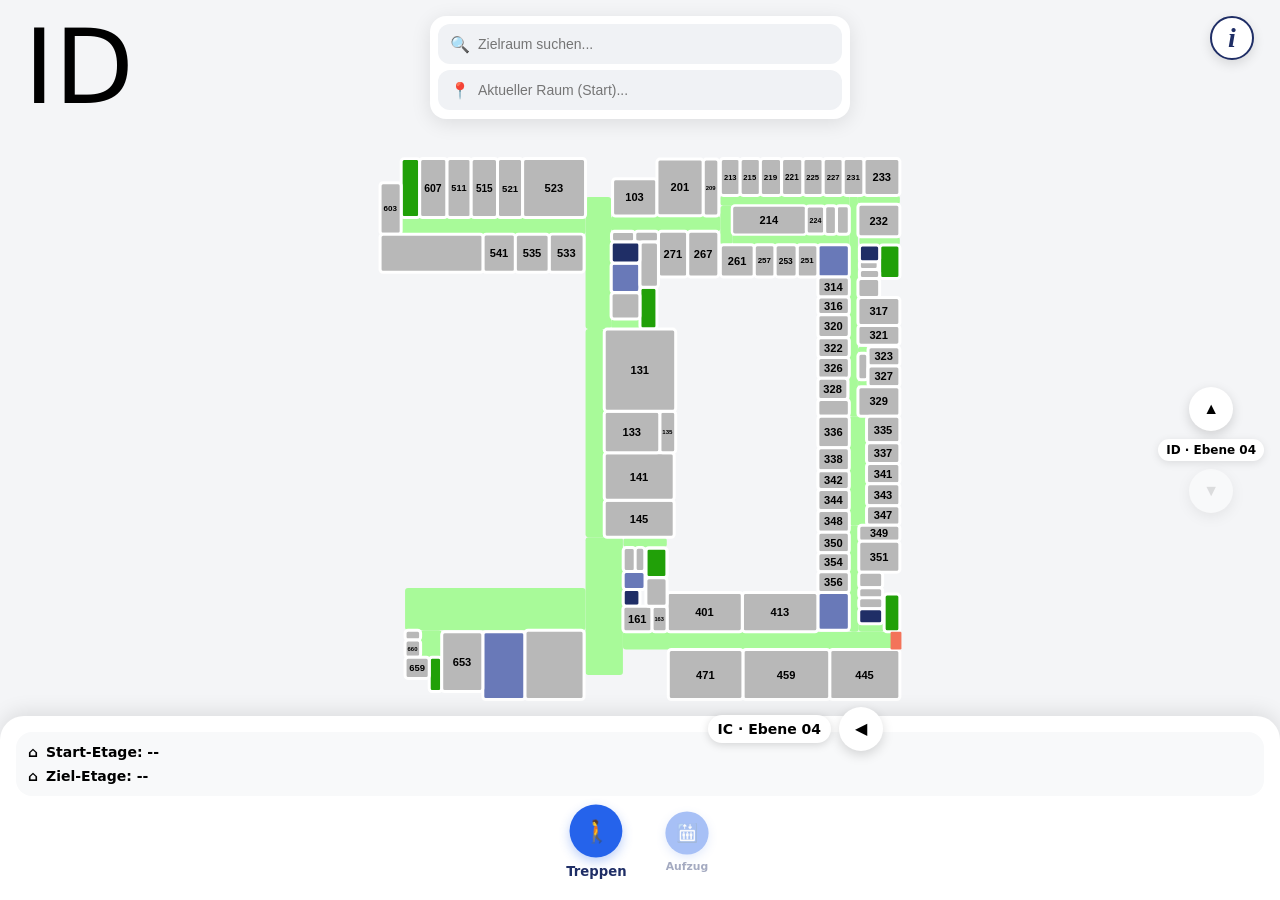
==== index.html @ 02faa21f "Stand V4 InteraktiveMap" ====
﻿<!-- Anzeigen: im Browser: http://localhost:8000/ | im Terminal: python -m http.server 8000 -->
<!DOCTYPE html>
<html lang="de">
<head>
    <meta charset="UTF-8" />
    <meta name="viewport" content="width=device-width, initial-scale=1.0" />
    <title>Interaktive Karte</title>
    <link rel="stylesheet" href="styles.css" />
</head>
<body>

    <div class="app-wrapper">
        <!-- SVG Karte -->
        <div id="map-container"></div>
        <div id="building-name" class="building-name" aria-live="polite">ID</div>
        <div id="building-transition" class="building-transition" hidden>
            <span id="building-transition-label" class="building-transition-label">IC · Ebene 04</span>
            <button type="button" id="building-transition-button" class="btn-circle building-transition-button" aria-label="Zu Gebäude IC wechseln">
                <span id="building-transition-arrow" aria-hidden="true">←</span>
            </button>
        </div>

        <!-- Top Overlay: Suchfelder -->
        <div class="top-search-card">
            <div class="input-group">
                <span class="input-icon">🔍</span>
                <input type="text" id="destination-input" placeholder="Zielraum suchen..." autocomplete="off">
                <button type="button" id="clear-destination" class="input-clear" aria-label="Zielraum entfernen" hidden>×</button>
            </div>
            <div class="input-group">
                <span class="input-icon">📍</span>
                <input type="text" id="start-input" placeholder="Aktueller Raum (Start)..." autocomplete="off">
                <button type="button" id="clear-start" class="input-clear" aria-label="Startraum entfernen" hidden>×</button>
            </div>
            <!-- Suchergebnisse Dropdown -->
            <div id="search-results" class="search-results-dropdown"></div>
        </div>

        <aside id="map-legend" class="map-legend is-collapsed" aria-label="Kartenlegende">
            <button type="button" id="legend-toggle" class="legend-toggle" aria-label="Legende anzeigen" aria-expanded="false" aria-controls="legend-items">i</button>
            <div id="legend-items" class="legend-items" hidden>
                <div class="legend-item"><span class="legend-swatch legend-elevator"></span><span>Aufzug</span></div>
                <div class="legend-item"><span class="legend-swatch legend-stairs"></span><span>Treppe</span></div>
                <div class="legend-item"><span class="legend-swatch legend-toilet"></span><span>Toilette</span></div>
                <div class="legend-item legend-item-exitIC" title="Gebäudeübergang zwischen IC und ID">
                    <span class="legend-swatch legend-exitIC"></span><span>IC↔ID</span>
                </div>
            </div>
        </aside>

        <!-- Right Controls: Etagen-Switch Pfeile -->
        <div class="right-controls">
            <button id="btn-floor-up" class="btn-circle">▲</button>
            <span id="current-floor-badge" class="floor-indicator">EG</span>
            <button id="btn-floor-down" class="btn-circle">▼</button>
        </div>

        <!-- Bottom Panel: Etagen-Auswahl & Transport-Swipe -->
        <div class="bottom-panel">
            <div class="floor-route-info">
                <div class="route-item">
                    <span class="route-icon">⌂</span>
                    <span id="label-start-floor">Start-Etage: --</span>
                </div>
                <div class="route-item">
                    <span class="route-icon">⌂</span>
                    <span id="label-dest-floor">Ziel-Etage: --</span>
                </div>
            </div>

            <!-- Swipeable Transport Carousel -->
            <div class="transport-carousel">
                <div class="transport-track">
                    <div class="transport-option active" data-mode="staircase">
                        <span class="mode-icon">🚶</span>
                        <span class="mode-label">Treppen</span>
                    </div>
                    <div class="transport-option" data-mode="elevator">
                        <span class="mode-icon">🛗</span> <!-- Spezifisches Aufzug-Emoji -->
                        <span class="mode-label">Aufzug</span>
                    </div>
                </div>
            </div>
        </div>
    </div>

    <script src="script.js"></script>
</body>
</html>
---- styles.css ----
* {
    box-sizing: border-box;
    margin: 0;
    padding: 0;
}

:root {
    --top-overlay-height: 103px;
    /* Manuelle Kartenposition: positive Werte verschieben nach rechts bzw. unten. */
    --map-offset-x: 15px;
    --map-offset-y: -23px;
    /* Manuelle Infofeld-Position und -Breite: positiver X-Abstand verschiebt nach links. */
    --legend-offset-x: 10px;
    --legend-width: 125px;
}

body, html {
    width: 100%;
    height: 100%;
    overflow: hidden;
    font-family: system-ui, -apple-system, sans-serif;
}

.app-wrapper {
    position: relative;
    width: 100vw;
    height: 100vh;
    background: #f4f5f7;
    overflow: hidden;
}

/* MAP CONTAINER: Befindet sich im Hintergrund über den gesamten Bildschirm */
#map-container {
    position: absolute;
    top: 0;
    left: 0;
    width: 100%;
    height: 100%;
    z-index: 1;
    padding-top: clamp(150px, 20vh, 185px);
    padding-bottom: 176px;
    padding-left: 35px;
    padding-right: 65px;

    display: flex;
    align-items: flex-start;
    justify-content: center;
    transform: translate(var(--map-offset-x), var(--map-offset-y));
}

#map-container svg {
    width: 100%;
    height: auto;
    max-width: 100%;
    max-height: 100%;
    display: block;
    object-fit: contain;
}

.building-name {
    position: absolute;
    top: 16px;
    left: 24px;
    z-index: 9;
    color: #000000;
    font-size: var(--top-overlay-height);
    font-weight: 500;
    line-height: 1;
    pointer-events: none;
}

.building-transition {
    position: absolute;
    z-index: 12;
    display: flex;
    align-items: center;
    gap: 8px;
    pointer-events: none;
}

.building-transition.is-reversed {
    flex-direction: row-reverse;
}

.building-transition[hidden] {
    display: none;
}

.building-transition-label {
    padding: 6px 10px;
    border-radius: 999px;
    background: #ffffff;
    box-shadow: 0 2px 8px rgba(0, 0, 0, 0.15);
    font-size: 14px;
    font-weight: 600;
    white-space: nowrap;
}

.building-transition-button {
    display: flex;
    align-items: center;
    justify-content: center;
    flex: 0 0 auto;
    pointer-events: auto;
}

.building-transition-button:focus-visible {
    outline: 3px solid #1f2e66;
    outline-offset: 2px;
}

/* TOP SEARCH CARD: Fest oben schwebend */
.top-search-card {
    position: absolute;
    top: 16px;
    left: 50%;
    transform: translateX(-50%);
    width: calc(100% - 32px);
    height: var(--top-overlay-height);
    max-width: 420px;
    background: #ffffff;
    border-radius: 16px;
    padding: 8px;
    box-shadow: 0 4px 20px rgba(0,0,0,0.1);
    z-index: 10;
}

.input-group {
    display: flex;
    align-items: center;
    height: 40px;
    background: #f0f2f5;
    border-radius: 12px;
    padding: 8px 12px;
    margin-bottom: 6px;
}

    .input-group:last-child {
        margin-bottom: 0;
    }

.input-icon {
    margin-right: 8px;
    font-size: 16px;
}

.input-group input {
    flex: 1 1 0;
    min-width: 0;
    border: none;
    background: transparent;
    width: 100%;
    outline: none;
    font-size: 14px;
    font-weight: 500;
    overflow: hidden;
    text-overflow: ellipsis;
    white-space: nowrap;
}

.input-clear {
    flex: 0 0 auto;
    display: flex;
    align-items: center;
    justify-content: center;
    width: 24px;
    height: 24px;
    border: 0;
    background: transparent;
    color: #6979b8;
    font-size: 24px;
    line-height: 1;
    cursor: pointer;
}

.input-clear[hidden] {
    display: none;
}

.map-legend {
    position: absolute;
    top: 16px;
    right: calc(16px + var(--legend-offset-x));
    z-index: 10;
    display: flex;
    flex-direction: column;
    align-items: flex-end;
    gap: 8px;
    padding: 10px 12px;
    background: #ffffff;
    border-radius: 16px;
    box-shadow: 0 4px 16px rgba(0, 0, 0, 0.1);
}

.map-legend.is-collapsed {
    padding: 0;
    background: transparent;
    box-shadow: none;
}

.map-legend:not(.is-collapsed) {
    width: min(var(--legend-width), calc(100vw - 32px));
    height: var(--top-overlay-height);
    padding: 12px;
}

.legend-toggle {
    position: absolute;
    top: 10px;
    right: 10px;
    z-index: 1;
    display: flex;
    align-items: center;
    justify-content: center;
    width: 22px;
    height: 22px;
    border: 2px solid #1f2e66;
    border-radius: 50%;
    background: #ffffff;
    color: #1f2e66;
    font-family: Georgia, serif;
    font-size: 15px;
    font-style: italic;
    font-weight: bold;
    line-height: 1;
    cursor: pointer;
}

.map-legend.is-collapsed .legend-toggle {
    position: static;
    width: 44px;
    height: 44px;
    font-size: 28px;
    box-shadow: 0 4px 12px rgba(0, 0, 0, 0.12);
}

.legend-items {
    position: absolute;
    top: 50%;
    right: 38px;
    left: 12px;
    display: flex;
    flex-direction: column;
    gap: 8px;
    transform: translateY(-50%);
}

.legend-items[hidden] {
    display: none;
}

.legend-item {
    display: flex;
    align-items: center;
    gap: 8px;
    white-space: nowrap;
    font-size: 13px;
}

.legend-item-exitIC {
    font-size: 12px;
}

.legend-swatch {
    width: 24px;
    height: 11px;
    border-radius: 5px;
}

.legend-elevator {
    background: #1f2e66;
}

.legend-stairs {
    background: #21a008;
}

.legend-toilet {
    background: #6979b8;
}
.legend-exitIC {
    background: #f3735aff;
}

/* RIGHT CONTROLS: Rechts mittig zentriert */
.right-controls {
    position: absolute;
    right: 16px;
    top: 50%;
    transform: translateY(-50%);
    display: flex;
    flex-direction: column;
    align-items: center;
    gap: 8px;
    z-index: 10;
}

.btn-circle {
    width: 44px;
    height: 44px;
    border-radius: 50%;
    border: none;
    background: #ffffff;
    box-shadow: 0 4px 12px rgba(0,0,0,0.15);
    font-size: 16px;
    cursor: pointer;
}

.btn-circle:disabled {
    opacity: 0.4;
    cursor: default;
}

.floor-indicator {
    background: #ffffff;
    padding: 4px 8px;
    border-radius: 12px;
    font-size: 12px;
    font-weight: bold;
    box-shadow: 0 2px 8px rgba(0,0,0,0.1);
}

/* BOTTOM PANEL: Fest am unteren Rand */
.bottom-panel {
    position: absolute;
    bottom: 0;
    left: 0;
    right: 0;
    background: #ffffff;
    border-top-left-radius: 24px;
    border-top-right-radius: 24px;
    padding: 16px 16px 24px 16px;
    box-shadow: 0 -4px 20px rgba(0,0,0,0.1);
    z-index: 10;
}

.floor-route-info {
    display: flex;
    flex-direction: column;
    gap: 8px;
    background: #f8f9fa;
    padding: 12px;
    border-radius: 16px;
    margin-bottom: 12px;
}

.route-item {
    display: flex;
    align-items: center;
    gap: 8px;
    font-size: 14px;
    font-weight: 600;
}

/* TRANSPORT AUSWAHL: Direkt sichtbar, ohne Scrollen */
.transport-carousel {
    display: flex;
    justify-content: center;
    width: 100%;
    overflow: visible;
}

.transport-track {
    display: flex;
    gap: 40px;
    align-items: center;
    justify-content: center;
}

.transport-option {
    display: flex;
    flex-direction: column;
    align-items: center;
    opacity: 0.4;
    transform: scale(0.9);
    transition: all 0.2s ease-in-out;
    cursor: pointer;
}

    .transport-option.active {
        opacity: 1;
        transform: scale(1.1);
    }

.mode-icon {
    width: 48px;
    height: 48px;
    background: #2563eb;
    color: white;
    border-radius: 50%;
    display: flex;
    align-items: center;
    justify-content: center;
    font-size: 20px;
    box-shadow: 0 4px 10px rgba(37, 99, 235, 0.3);
}

.mode-label {
    font-size: 12px;
    font-weight: bold;
    margin-top: 6px;
    color: #1F2E66;
    white-space: nowrap;
}

/* --- SVG STYLING FIXES --- */
#map-container polygon,
#map-container rect,
#map-container path {
    cursor: pointer;
    transition: fill 0.2s ease, stroke 0.2s ease;
    stroke: #333;
    stroke-width: 1.5px;
}

#map-container .selected-room {
    fill: #ff874b !important;
}

    #map-container path.navigation-path,
    #map-container path.path-line {
        fill: none !important;
    }

#map-container text.room-label,
#map-container text.room-label-text,
text.room-label {
    font-family: Arial, sans-serif !important;
    font-weight: bold !important;
    fill: #000000 !important;
    stroke: none !important;
    pointer-events: none !important;
    user-select: none !important;
    opacity: 1 !important;
    visibility: visible !important;
}

/* Nur die aktuell gewählte Kartenansicht anzeigen. */
.hidden-floor {
    display: none !important;
}

.active-floor {
    display: block !important;
}

#map-container .building-exit:focus {
    stroke: #1f2e66 !important;
    stroke-width: 3px !important;
}

#active-room-text-overlay {
    fill: #ff0055;
    font-size: 14px;
    font-weight: bold;
    text-anchor: middle;
    dominant-baseline: central;
    pointer-events: none;
    filter: drop-shadow(0px 0px 3px #ffffff);
}

@media (max-width: 640px) {
    :root {
        --map-offset-x: 0px;
        --map-offset-y: 0px;
        --top-overlay-height: 84px;
    }

    #map-container {
        top: 0;
        left: 0;
        width: 100%;
        height: 100%;
        padding-top: 148px;
        padding-bottom: 224px;
        padding-left: 24px;
        padding-right: 24px;
        align-items: flex-start;
        justify-content: center;
    }

    #map-container svg {
        width: 100%;
        height: 100%;
        max-width: 100%;
        max-height: 100%;
    }

    .building-name {
        top: 112px;
        left: 24px;
        font-size: 26px;
    }

    .top-search-card {
        top: 16px;
        left: 16px;
        width: calc(100% - 32px);
        max-width: none;
        height: var(--top-overlay-height);
        transform: none;
        border-radius: 12px;
        padding: 6px;
    }

    .input-group {
        height: 32px;
        border-radius: 9px;
        padding: 5px 9px;
        margin-bottom: 5px;
    }

    .input-icon {
        margin-right: 7px;
        font-size: 13px;
    }

    .input-group input {
        font-size: 12px;
    }

    .map-legend {
        top: 112px;
        right: 16px;
    }

    .map-legend.is-collapsed .legend-toggle {
        width: 36px;
        height: 36px;
        font-size: 23px;
    }

    .right-controls {
        top: 0;
        right: 0;
        width: 100%;
        height: 100%;
        transform: none;
        gap: 0;
        pointer-events: none;
    }

    .right-controls button,
    .right-controls .floor-indicator {
        pointer-events: auto;
    }

    .right-controls #btn-floor-up {
        position: absolute;
        top: 148px;
        right: 16px;
        width: 36px;
        height: 36px;
        font-size: 13px;
    }

    .right-controls #btn-floor-down {
        position: absolute;
        bottom: 210px;
        right: 16px;
        width: 36px;
        height: 36px;
        font-size: 13px;
    }

    .right-controls .floor-indicator {
        position: absolute;
        top: 116px;
        right: 58px;
        min-width: 82px;
        text-align: center;
        padding: 3px 7px;
        font-size: 10px;
    }

    .building-transition {
        top: auto !important;
        bottom: 210px;
        left: 24px !important;
        gap: 6px;
    }

    .building-transition-label {
        padding: 5px 8px;
        font-size: 11px;
    }

    .building-transition-button {
        width: 36px;
        height: 36px;
        font-size: 13px;
    }

    .bottom-panel {
        height: 210px;
        padding: 12px 14px 10px;
        border-top-left-radius: 18px;
        border-top-right-radius: 18px;
    }

    .floor-route-info {
        height: 64px;
        gap: 5px;
        margin-bottom: 8px;
        padding: 11px 10px;
        border-radius: 12px;
    }

    .route-item {
        font-size: 11px;
    }

    .transport-track {
        gap: 24px;
    }

    .mode-icon {
        width: 40px;
        height: 40px;
        font-size: 17px;
    }

    .mode-label {
        margin-top: 4px;
        font-size: 10px;
    }

    .transport-track {
        gap: 32px;
    }
}

/* Dropdown Ergebnisse unter der Suchleiste */
.search-results-dropdown {
    display: none;
    position: absolute;
    top: 100%;
    left: 0;
    right: 0;
    background: #ffffff;
    border-radius: 12px;
    margin-top: 6px;
    max-height: 200px;
    overflow-y: auto;
    box-shadow: 0 4px 16px rgba(0,0,0,0.15);
    z-index: 20;
}

    .search-results-dropdown.active {
        display: block;
    }

.search-item {
    padding: 10px 16px;
    font-size: 14px;
    font-weight: 500;
    cursor: pointer;
    border-bottom: 1px solid #f0f2f5;
    transition: background 0.15s ease;
}

    .search-item:last-child {
        border-bottom: none;
    }

    .search-item:hover {
        background: #f0f2f5;
        color: #2563eb;
    }
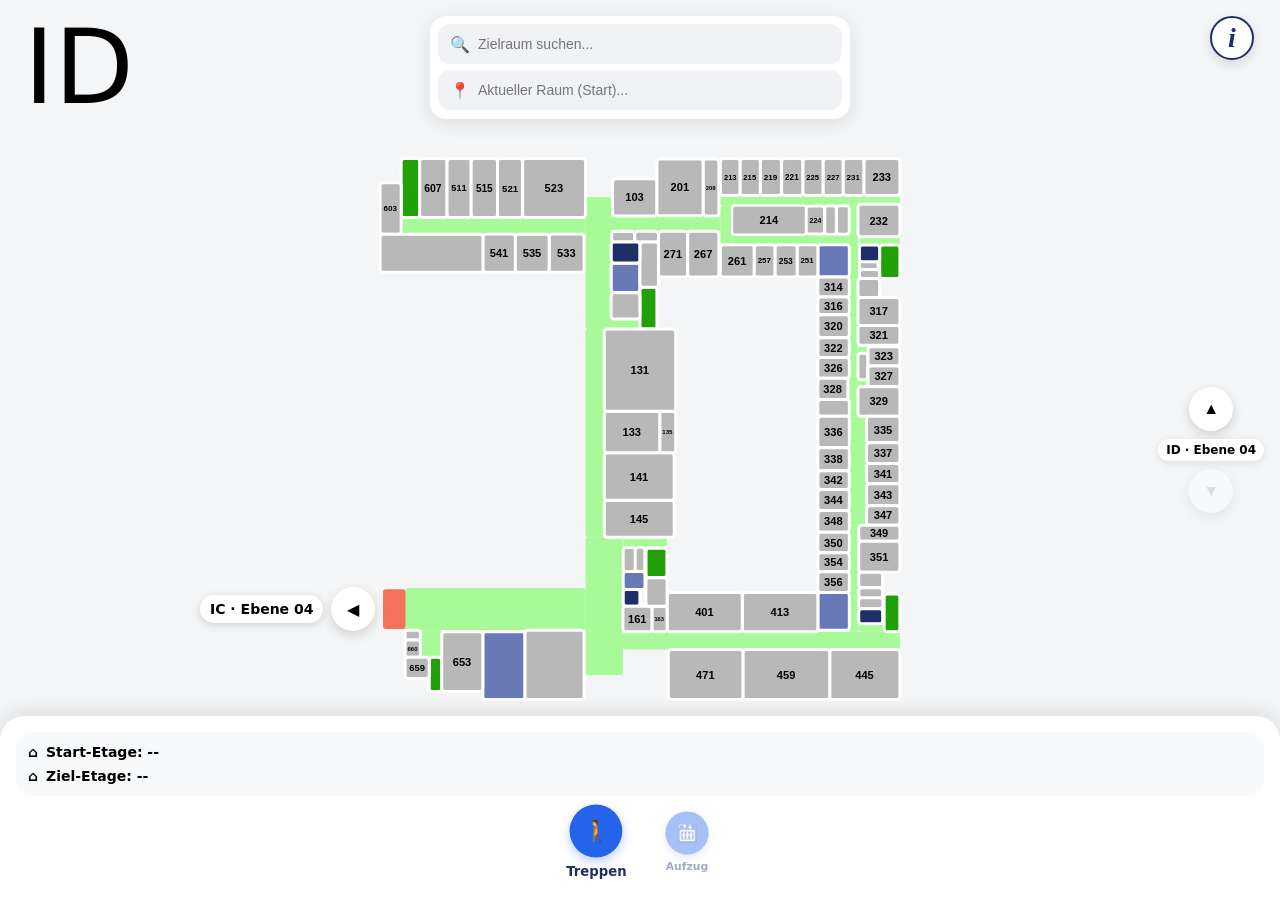
==== commit ee36b7c9: "Anpassung an InteraktiveMap" ====
--- a/index.html
+++ b/index.html
@@ -12,7 +12,10 @@
     <div class="app-wrapper">
         <!-- SVG Karte -->
         <div id="map-container"></div>
-        <div id="building-name" class="building-name" aria-live="polite">ID</div>
+        <div class="building-heading">
+            <div id="building-name" class="building-name" aria-live="polite">ID</div>
+            <span id="current-floor-badge" class="floor-indicator">ID · Ebene 04</span>
+        </div>
         <div id="building-transition" class="building-transition" hidden>
             <span id="building-transition-label" class="building-transition-label">IC · Ebene 04</span>
             <button type="button" id="building-transition-button" class="btn-circle building-transition-button" aria-label="Zu Gebäude IC wechseln">
@@ -51,7 +54,7 @@
         <!-- Right Controls: Etagen-Switch Pfeile -->
         <div class="right-controls">
             <button id="btn-floor-up" class="btn-circle">▲</button>
-            <span id="current-floor-badge" class="floor-indicator">EG</span>
+            <span id="desktop-floor-badge" class="floor-indicator desktop-floor-badge">ID · Ebene 04</span>
             <button id="btn-floor-down" class="btn-circle">▼</button>
         </div>
 
--- a/styles.css
+++ b/styles.css
@@ -55,18 +55,43 @@
     max-height: 100%;
     display: block;
     object-fit: contain;
-}
-
-.building-name {
+    transform: scale(1);
+}
+
+.desktop-floor-badge {
+    display: block;
+}
+
+.building-heading .floor-indicator {
+    display: none;
+}
+
+.building-heading {
     position: absolute;
     top: 16px;
     left: 24px;
     z-index: 9;
+    display: flex;
+    align-items: center;
+    gap: 10px;
+    pointer-events: none;
+}
+
+.building-name {
     color: #000000;
     font-size: var(--top-overlay-height);
     font-weight: 500;
     line-height: 1;
-    pointer-events: none;
+}
+
+.floor-indicator {
+    background: #ffffff;
+    padding: 4px 8px;
+    border-radius: 12px;
+    font-size: 12px;
+    font-weight: bold;
+    box-shadow: 0 2px 8px rgba(0,0,0,0.1);
+    white-space: nowrap;
 }
 
 .building-transition {
@@ -181,7 +206,7 @@
     position: absolute;
     top: 16px;
     right: calc(16px + var(--legend-offset-x));
-    z-index: 10;
+    z-index: 11;
     display: flex;
     flex-direction: column;
     align-items: flex-end;
@@ -309,15 +334,6 @@
 .btn-circle:disabled {
     opacity: 0.4;
     cursor: default;
-}
-
-.floor-indicator {
-    background: #ffffff;
-    padding: 4px 8px;
-    border-radius: 12px;
-    font-size: 12px;
-    font-weight: bold;
-    box-shadow: 0 2px 8px rgba(0,0,0,0.1);
 }
 
 /* BOTTOM PANEL: Fest am unteren Rand */
@@ -462,7 +478,7 @@
 @media (max-width: 640px) {
     :root {
         --map-offset-x: 0px;
-        --map-offset-y: 0px;
+        --map-offset-y: -5px;
         --top-overlay-height: 84px;
     }
 
@@ -484,12 +500,32 @@
         height: 100%;
         max-width: 100%;
         max-height: 100%;
+        transform: scale(1.05);
+    }
+
+    .desktop-floor-badge {
+        display: none;
+    }
+
+    .building-heading .floor-indicator {
+        display: inline-block;
+    }
+
+    .building-heading {
+        top: 132px;
+        left: 24px;
+        gap: 8px;
     }
 
     .building-name {
-        top: 112px;
-        left: 24px;
         font-size: 26px;
+    }
+
+    .floor-indicator {
+        min-width: 82px;
+        text-align: center;
+        padding: 3px 7px;
+        font-size: 10px;
     }
 
     .top-search-card {
@@ -520,7 +556,7 @@
     }
 
     .map-legend {
-        top: 112px;
+        top: 132px;
         right: 16px;
     }
 
@@ -540,42 +576,31 @@
         pointer-events: none;
     }
 
-    .right-controls button,
-    .right-controls .floor-indicator {
+    .right-controls button {
         pointer-events: auto;
     }
 
     .right-controls #btn-floor-up {
         position: absolute;
-        top: 148px;
+        top: 132px;
+        right: 60px;
+        width: 36px;
+        height: 36px;
+        font-size: 13px;
+    }
+
+    .right-controls #btn-floor-down {
+        position: absolute;
+        bottom: 230px;
         right: 16px;
         width: 36px;
         height: 36px;
         font-size: 13px;
     }
 
-    .right-controls #btn-floor-down {
-        position: absolute;
-        bottom: 210px;
-        right: 16px;
-        width: 36px;
-        height: 36px;
-        font-size: 13px;
-    }
-
-    .right-controls .floor-indicator {
-        position: absolute;
-        top: 116px;
-        right: 58px;
-        min-width: 82px;
-        text-align: center;
-        padding: 3px 7px;
-        font-size: 10px;
-    }
-
     .building-transition {
         top: auto !important;
-        bottom: 210px;
+        bottom: 230px;
         left: 24px !important;
         gap: 6px;
     }
@@ -592,6 +617,7 @@
     }
 
     .bottom-panel {
+        bottom: 5px;
         height: 210px;
         padding: 12px 14px 10px;
         border-top-left-radius: 18px;
